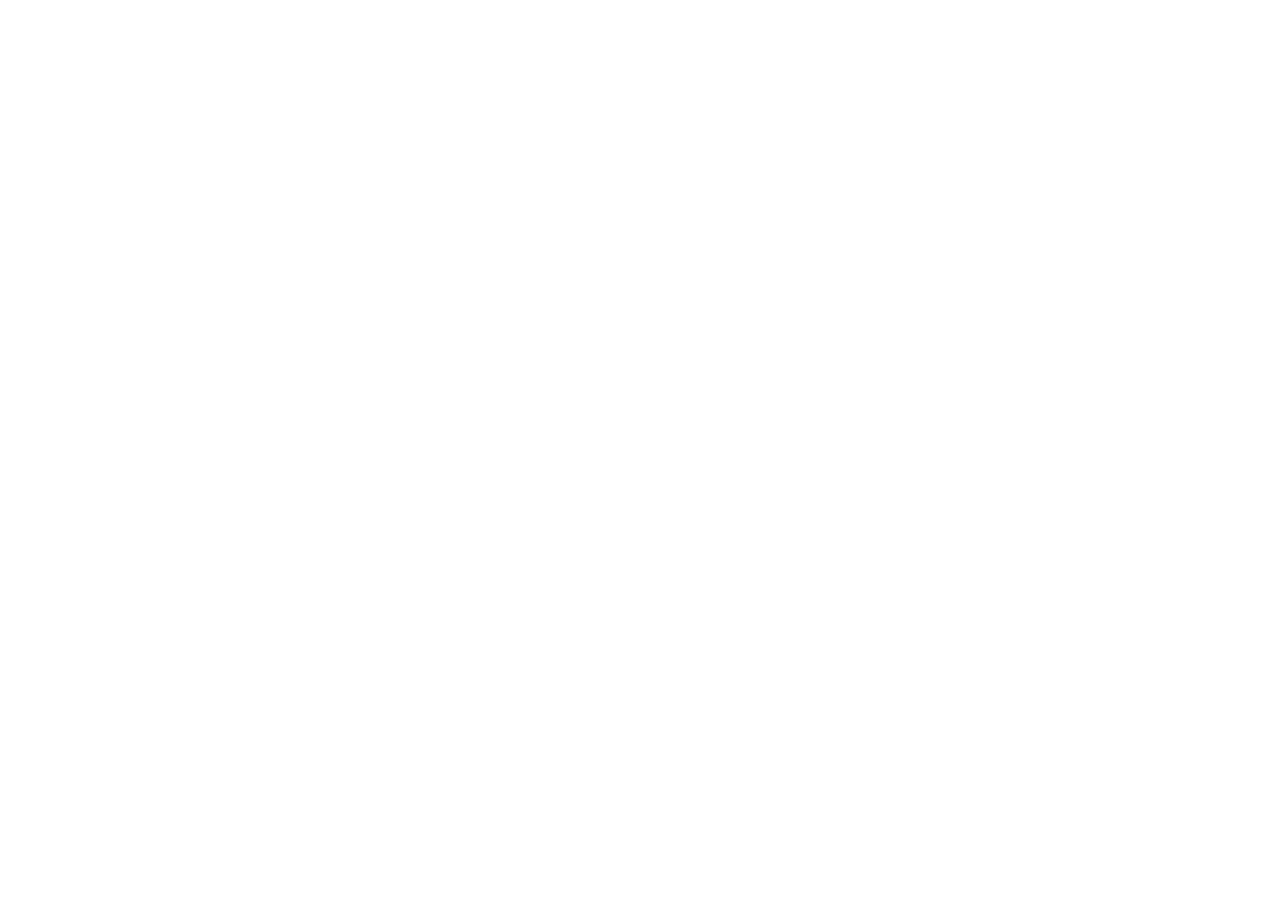
==== src/index.html @ 133de3e0 "Add files  README.md .editorconfig .gitignore .htmlhintrc .stylelintrc .surgeignore Makefile package" ====
<!DOCTYPE html>
<html lang="ru">
<head>
    <meta charset="UTF-8">
    <meta name="viewport" content="width=device-width, initial-scale=1.0">
    <meta http-equiv="X-UA-Compatible" content="ie=edge">
    <title>Document</title>

    <link rel="stylesheet" href="styles/style.css">
</head>
<body>

</body>
</html>
---- src/styles/style.css ----
/** CSS STYLE **/

.hello {
  display: block;

  color: #fff;
}
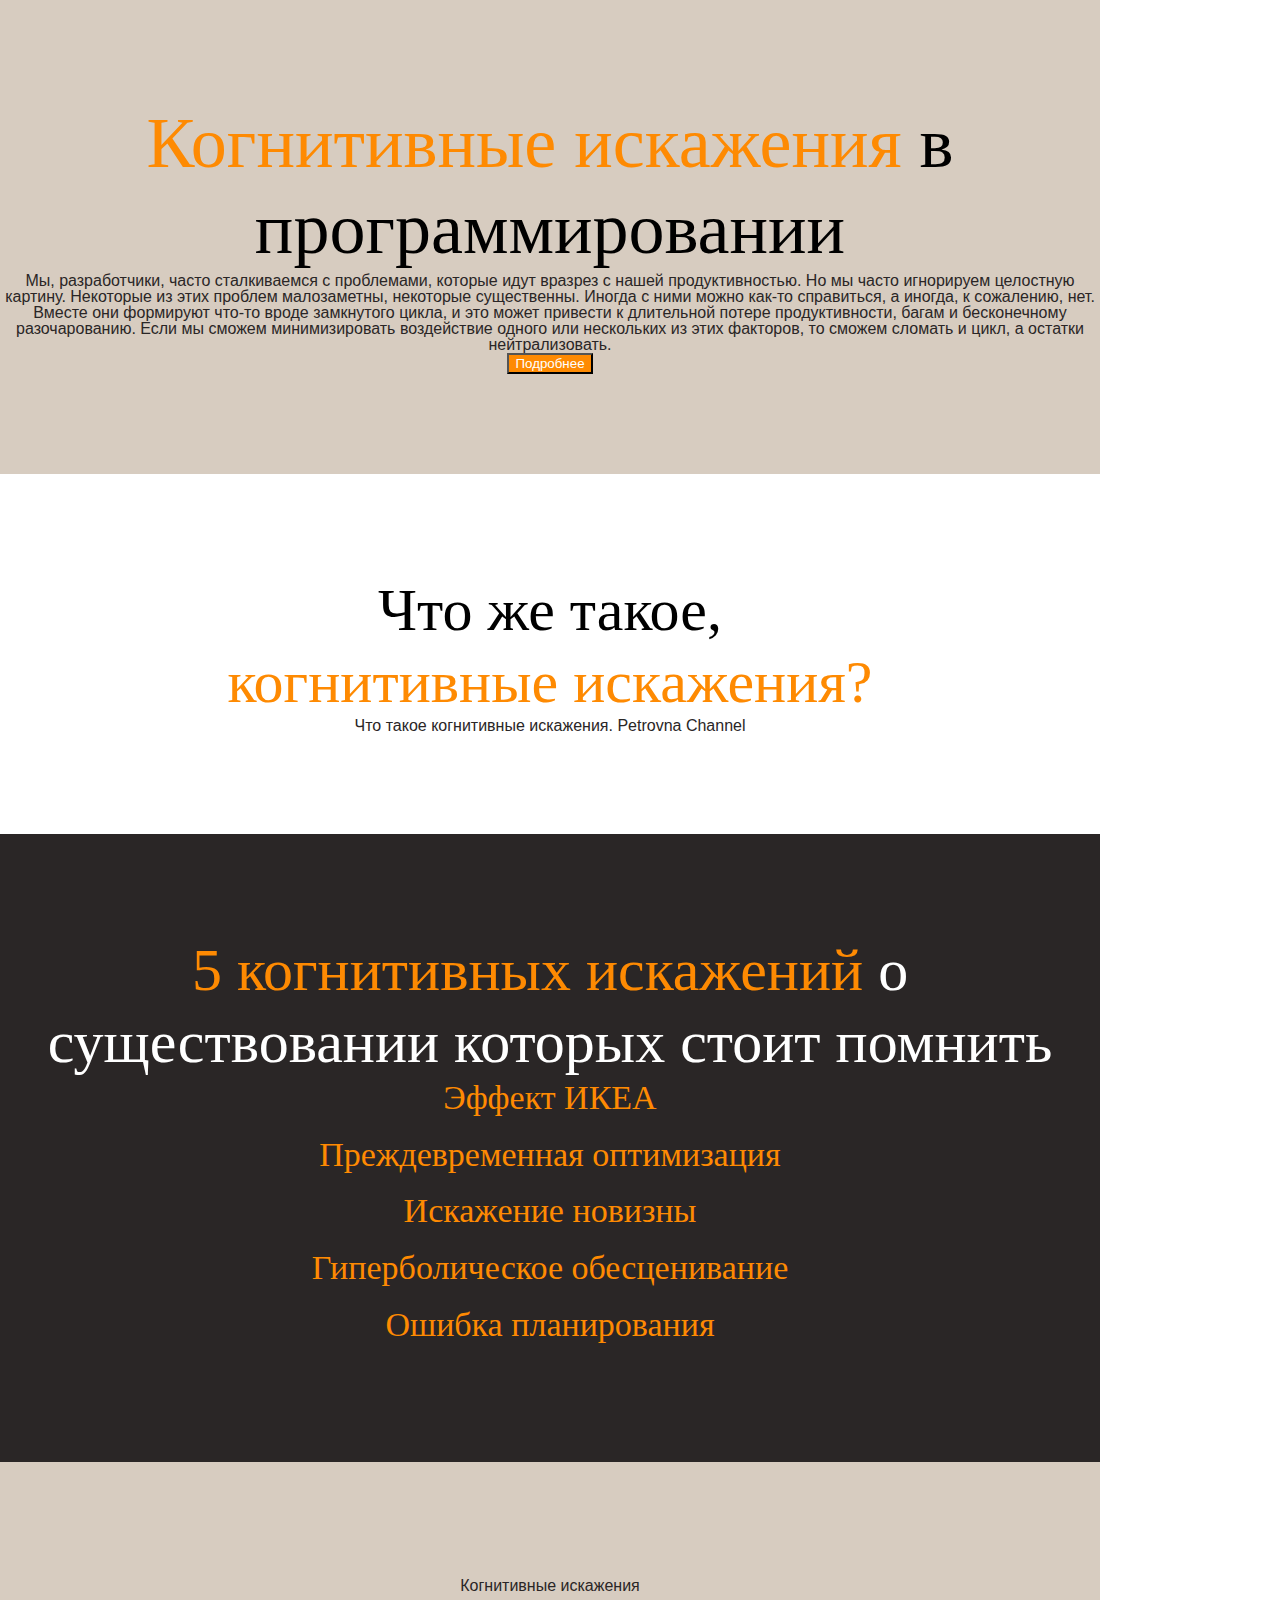
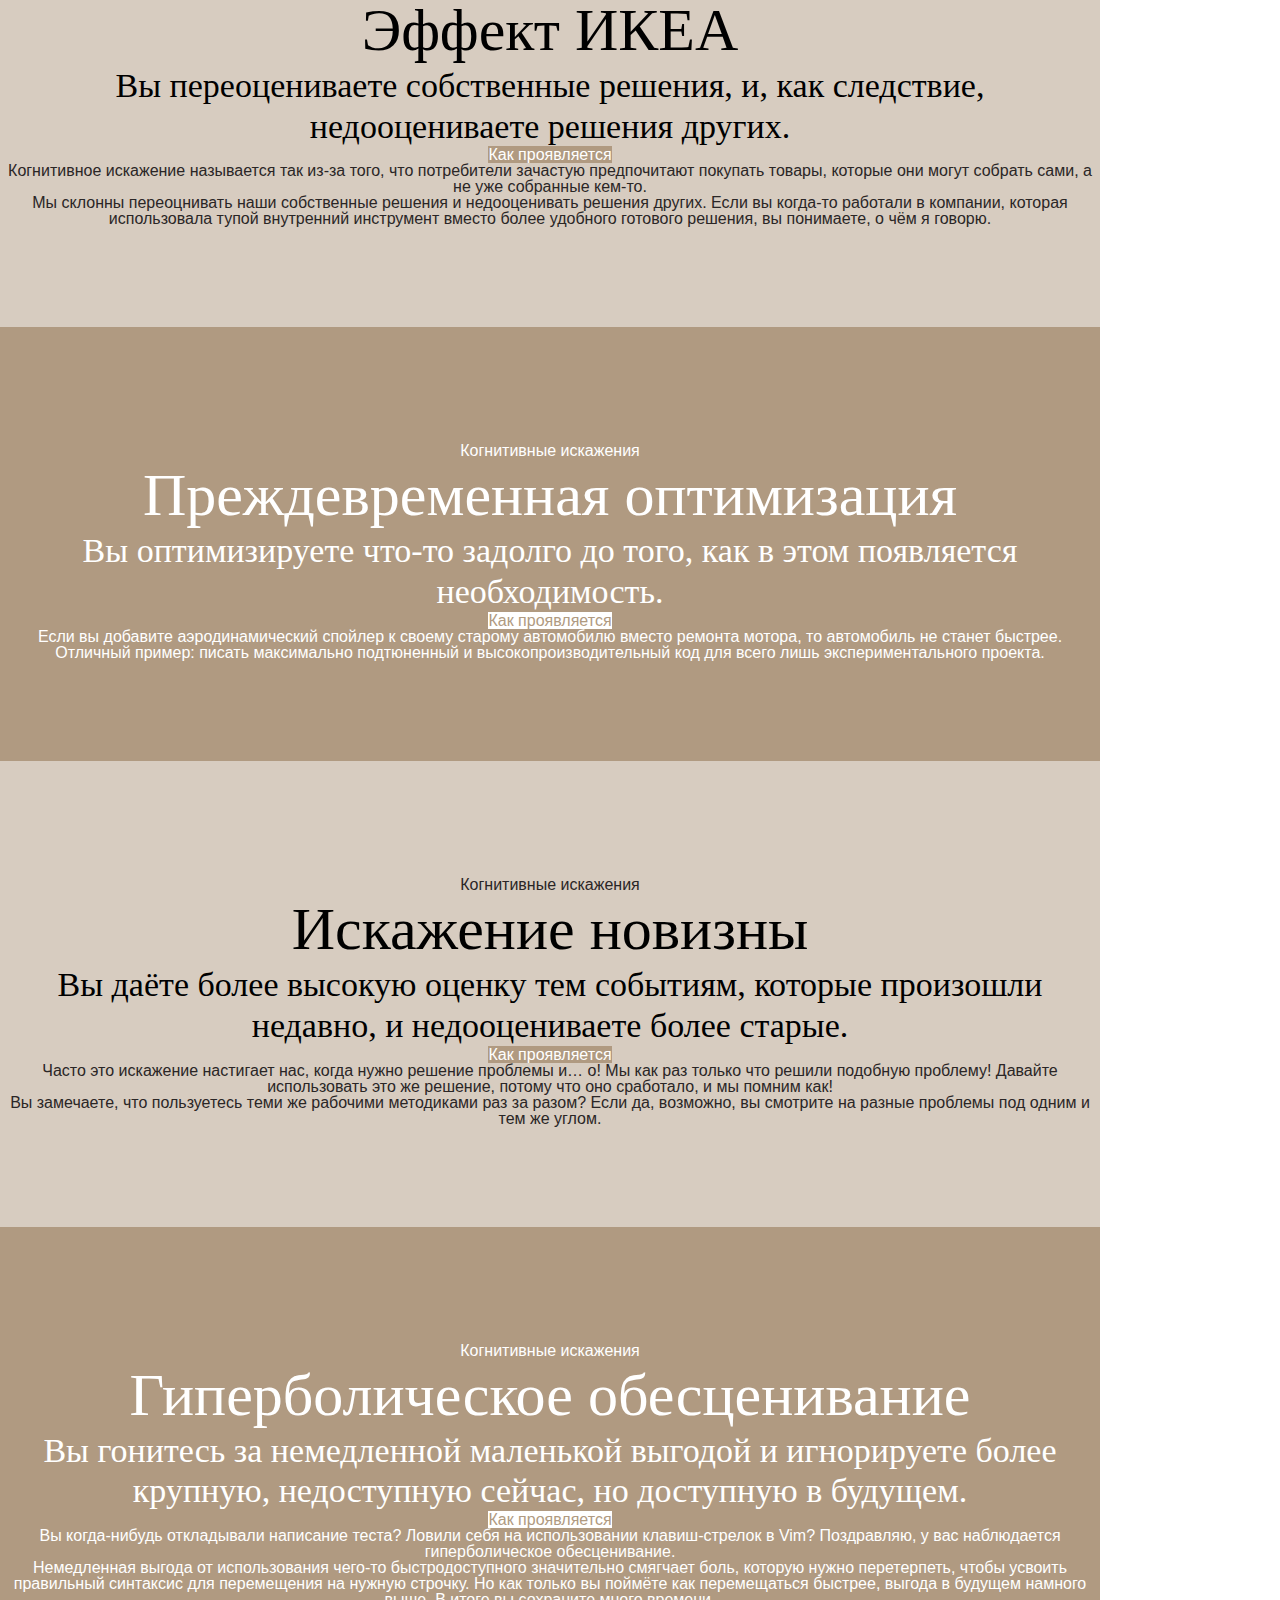
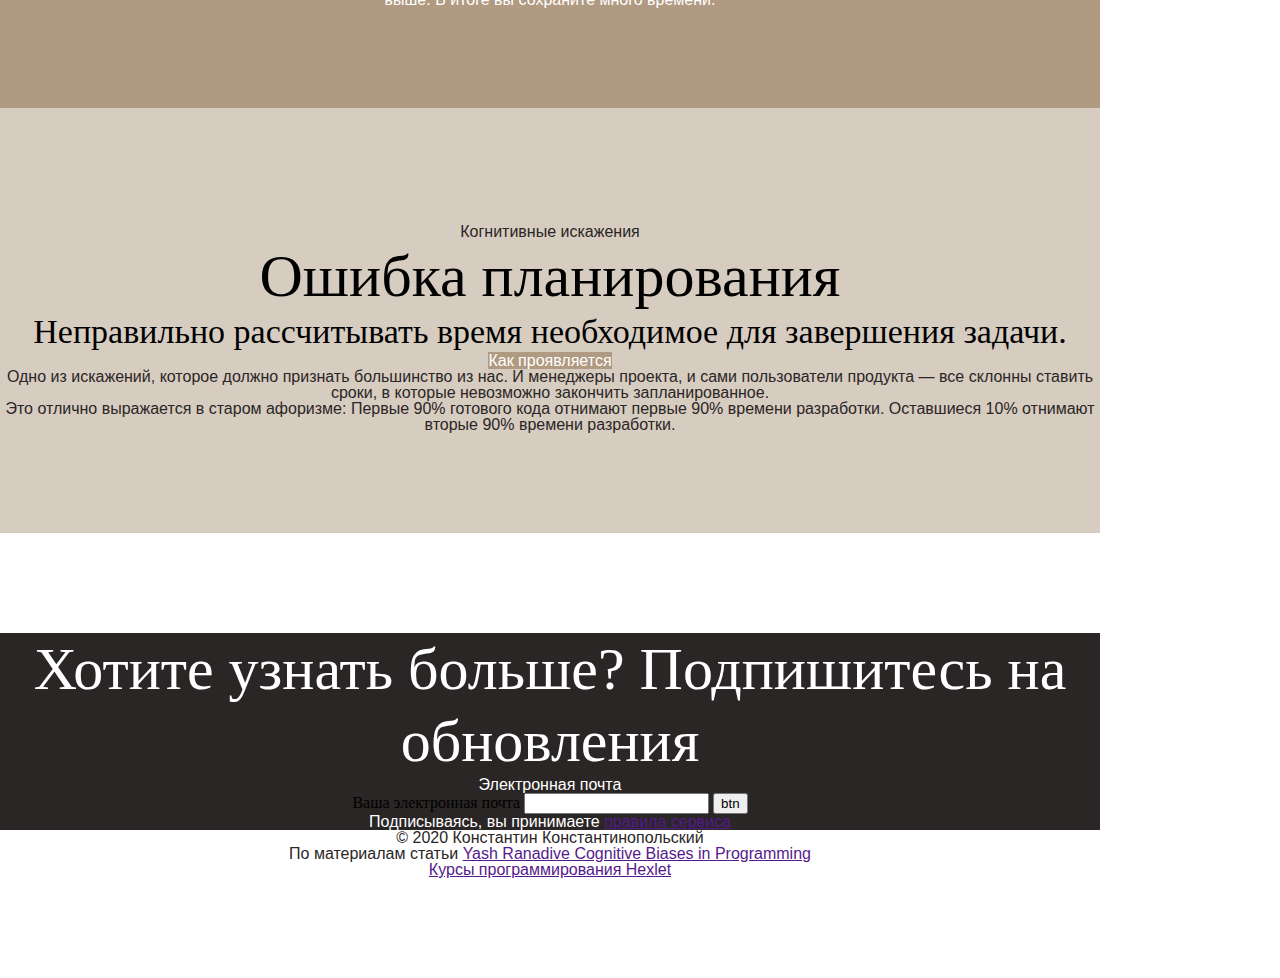
==== commit 254919e5: "add reset, changed index and style" ====
--- a/src/index.html
+++ b/src/index.html
@@ -1,14 +1,135 @@
 <!DOCTYPE html>
 <html lang="ru">
-<head>
-    <meta charset="UTF-8">
-    <meta name="viewport" content="width=device-width, initial-scale=1.0">
-    <meta http-equiv="X-UA-Compatible" content="ie=edge">
-    <title>Document</title>
-
-    <link rel="stylesheet" href="styles/style.css">
-</head>
-<body>
-
-</body>
-</html>
+    <head>
+        <meta charset="UTF-8">
+        <title>Когнитивные искажения NastyaPokazaneva</title>
+        <link rel="stylesheet" href="reset.css">
+        <link rel="stylesheet" href="style.css">
+    </head>
+    <body>
+        <header>
+            <section>
+                <div class="grey block">
+                    <h1><span class="orange">Когнитивные искажения</span> 
+                        в программировании</h1>
+                    <p>Мы, разработчики, часто сталкиваемся с проблемами, которые идут вразрез с нашей продуктивностью. Но мы часто игнорируем целостную картину. Некоторые из этих проблем малозаметны, некоторые существенны. Иногда с ними можно как-то справиться, а иногда, к сожалению, нет.</p>
+                    <p>Вместе они формируют что-то вроде замкнутого цикла, и это может привести к длительной потере продуктивности, багам и бесконечному разочарованию.
+                        Если мы сможем минимизировать воздействие одного или нескольких из этих факторов, то сможем сломать и цикл, а остатки нейтрализовать.</p>
+                    <button div class="btn">Подробнее</button>
+                    </div>
+            </section>
+        </header>
+        <main>
+            <section>
+                <div class="white block">
+                    <h2>Что же такое,</h2>
+                    <h2><span class="orange">когнитивные искажения?</span></h2>
+                    <p>Что такое когнитивные искажения. Petrovna Channel</p>
+                    <title>Добавление видеоролика</title>
+                </div>
+            </section>
+            <section>
+                <div class="dark block">
+                    <h2><span class="orange">5 когнитивных искажений</span> <span class="white-text">о существовании которых стоит помнить</span></h2>
+                    <ol>
+                        <li>
+                            <h3><span class="orange">Эффект ИКЕА</span></h3>
+                            <p>Вы переоцениваете собственные решения, и, как следствие, недооцениваете решения других.</p>
+                        </li>
+                        <li>
+                            <h3><span class="orange">Преждевременная оптимизация</span></h3>
+                            <p>Вы оптимизируете что-то задолго до того, как в этом появляется необходимость.</p>
+                        </li>
+                        <li>
+                            <h3><span class="orange">Искажение новизны</span></h3>
+                            <p>Вы даёте более высокую оценку тем событиям, которые произошли недавно, и недооцениваете более старые.</p>
+                        </li>
+                        <li>
+                            <h3><span class="orange">Гиперболическое обесценивание</span></h3>
+                            <p>Вы гонитесь за немедленной маленькой выгодой и игнорируете более крупную, недоступную сейчас, но доступную в будущем.</p>
+                        </li>
+                        <li>
+                            <h3><span class="orange">Ошибка планирования</span></h3>
+                            <p>Неправильно рассчитывать время необходимое для завершения задачи.</p>
+                        </li>
+                    </ol>
+                </div>
+            </section>
+            <section>
+                <div class="grey block">
+                    <img>
+                    <p>Когнитивные искажения</p>
+                    <h2>Эффект ИКЕА</h2>
+                    <h3>Вы переоцениваете собственные решения, и, как следствие, недооцениваете решения других.</h3>
+                    <p><span class="brown white-text">Как проявляется</span></p>
+                    <p>Когнитивное искажение называется так из-за того, что потребители зачастую предпочитают покупать товары, которые они могут собрать сами, а не уже собранные кем-то.</p>
+                    <p>Мы склонны переоцнивать наши собственные решения и недооценивать решения других. Если вы когда-то работали в компании, которая использовала тупой внутренний инструмент вместо более удобного готового решения, вы понимаете, о чём я говорю.</p>
+                </div>
+            </section>
+            <section>
+                <div class="brown block">
+                    <img>
+                    <p><span class="white-text">Когнитивные искажения</span></p>
+                    <h2><span class="white-text">Преждевременная оптимизация</span></h2>
+                    <h3><span class="white-text">Вы оптимизируете что-то задолго до того, как в этом появляется необходимость.</span></h3>
+                    <p><span class="white brown-text">Как проявляется</span></p>
+                    <p><span class="white-text">Если вы добавите аэродинамический спойлер к своему старому автомобилю вместо ремонта мотора, то автомобиль не станет быстрее.</span></p>
+                    <p><span class="white-text">Отличный пример: писать максимально подтюненный и высокопроизводительный код для всего лишь экспериментального проекта.</span></p>
+                </div>
+            </section>
+            <section>
+                <div class="grey block">
+                    <img>
+                    <p>Когнитивные искажения</p>
+                    <h2>Искажение новизны</h2>
+                    <h3>Вы даёте более высокую оценку тем событиям, которые произошли недавно, и недооцениваете более старые.</h3>
+                    <p><span class="brown white-text">Как проявляется</span></p>
+                    <p>Часто это искажение настигает нас, когда нужно решение проблемы и… о! Мы как раз только что решили подобную проблему! Давайте использовать это же решение, потому что оно сработало, и мы помним как!</p>
+                    <p>Вы замечаете, что пользуетесь теми же рабочими методиками раз за разом? Если да, возможно, вы смотрите на разные проблемы под одним и тем же углом.</p>
+                </div>
+            </section>
+            <section>
+                <div class="brown block">
+                    <img>
+                    <p><span class="white-text">Когнитивные искажения</span></p>
+                    <h2><span class="white-text">Гиперболическое обесценивание</span></h2>
+                    <h3><span class="white-text">Вы гонитесь за немедленной маленькой выгодой и игнорируете более крупную, недоступную сейчас, но доступную в будущем.</span></h3>
+                    <p><span class="white brown-text">Как проявляется</span></p>
+                    <p><span class="white-text">Вы когда-нибудь откладывали написание теста? Ловили себя на использовании клавиш-стрелок в Vim? Поздравляю, у вас наблюдается гиперболическое обесценивание.</span></p>
+                    <p><span class="white-text">Немедленная выгода от использования чего-то быстродоступного значительно смягчает боль, которую нужно перетерпеть, чтобы усвоить правильный синтаксис для перемещения на нужную строчку. Но как только вы поймёте как перемещаться быстрее, выгода в будущем намного выше. В итоге вы сохраните много времени.</span></p>
+                </div>
+            </section>
+            <section>
+                <div class="grey block">
+                    <img>
+                    <p>Когнитивные искажения</p>
+                    <h2>Ошибка планирования</h2>
+                    <h3>Неправильно рассчитывать время необходимое для завершения задачи.</h3>
+                    <p><span class="brown white-text">Как проявляется</span></p>
+                    <p>Одно из искажений, которое должно признать большинство из нас. И менеджеры проекта, и сами пользователи продукта — все склонны ставить сроки, в которые невозможно закончить запланированное.</p>
+                    <p>Это отлично выражается в старом афоризме:
+                        Первые 90% готового кода отнимают первые 90% времени разработки. Оставшиеся 10% отнимают вторые 90% времени разработки.</p>
+                </div>
+            </section>
+        </main>
+        <footer>
+            <section>
+                <div class="white block">
+                    <div class="dark">
+                        <h2><span class="white-text">Хотите узнать больше? Подпишитесь на обновления</span></h2>
+                        <form>
+                            <p><span class="white-text">Электронная почта</span></p>
+                            <label for="e-mail">Ваша электронная почта</label>
+                            <input id="e-mail" type="text">
+                            <button>btn</button>
+                            <p><span class="white-text">Подписываясь, вы принимаете <a href="">правила сервиса</a></span></p>
+                        </form>
+                    </div>
+                    <p>© 2020 Константин Константинопольский</p>
+                    <p>По материалам статьи <a href="">Yash Ranadive Cognitive Biases in Programming</a></p>
+                    <p><a href="">Курсы программирования Hexlet</a></p>
+                </div>
+            </section>
+        </footer>
+    </body>
+</html>--- a/src/style.css
+++ b/src/style.css
@@ -0,0 +1,74 @@
+@font-face {
+    font-family: 'Neucha', cursive;
+    src: url('https://fonts.googleapis.com/css2?family=Neucha&display=swap');
+}
+
+@font-face {
+    font-family: 'Open Sans', sans-serif;
+    src: url('https://fonts.googleapis.com/css2?family=Neucha&family=Open+Sans:wght@300&display=swap');
+}
+
+.grey {
+    background-color: #d7ccc0;
+}
+
+.white {
+    background-color: #fff;
+}
+
+.brown {
+    background-color: #b09a81;
+}
+
+.dark {
+    background-color: #2a2626;
+}
+
+.orange {
+    color: #fe8a02;
+}
+
+.white-text {
+    color: #fff;
+}
+
+.brown-text {
+    color: #b09a81;
+}
+
+h1 {
+    font-size: 72px;
+    line-height: 1.2em;
+    font-family: 'Neucha', cursive;
+}
+
+h2 {
+    font-size: 60px;
+    line-height: 1.2em;
+    font-family: 'Neucha', cursive;
+}
+
+h3 {
+    font-size: 34px;
+    line-height: 1.2em;
+    font-family: 'Neucha', cursive;
+}
+
+p {
+    font-size: 16px;
+    line-height: 1.6 em;
+    color: #2A2626;
+    font-family: 'Open Sans', sans-serif;
+}
+
+.btn {
+    background: #fe8a02;
+    color: #fff;
+}
+
+.block {
+    width: 1100px;
+    text-align: center;
+    padding-top: 100px;
+    padding-bottom: 100px;
+}